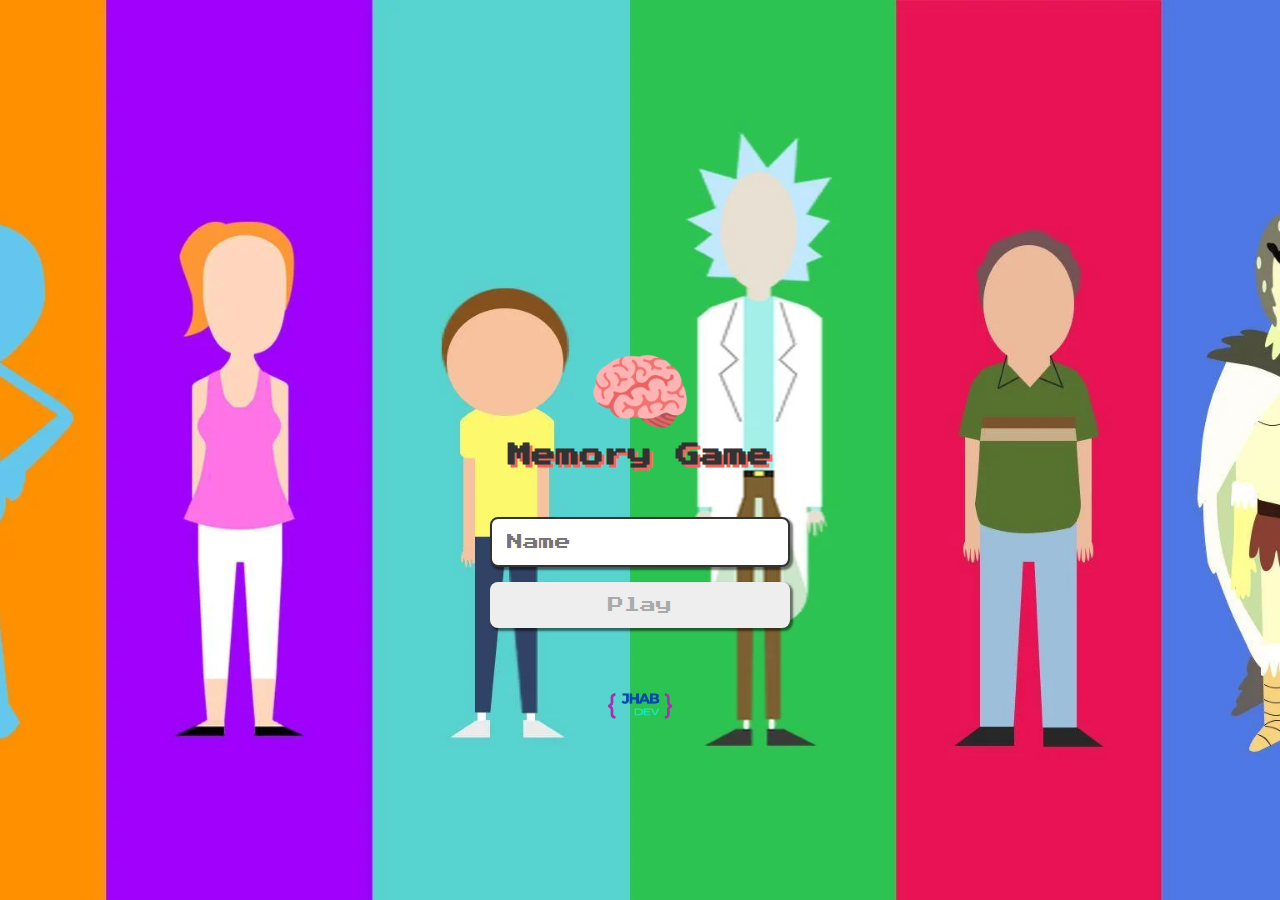
==== index.html @ a0d17a8e "first ship v1.0" ====
<!DOCTYPE html>
<html lang="en">
<head>
    <meta charset="UTF-8">
    <meta name="viewport" content="width=device-width, initial-scale=1.0">

    <link rel="stylesheet" href="./src/css/reset.css">
    <link rel="stylesheet" href="./src/css/login.css">
    <link rel="shortcut icon" href="./src/images/favicon.ico" type="image/x-icon">

    <title>Memory Game - Rick and Morty</title>
</head>
<body>
    <form action="" class="login-form">
        <div class="login-header">
            <img class="dev-logo" src="./src/images/jhab-dev-logo.png" alt="jhab-dev-logo">
            <img class="img-brain" src="./src/images/brain.png" alt="brain-icon">
            <h1>Memory Game</h1>
        </div>
        
        <input type="text" placeholder="Name" class="login-input">
        <button type="submit" class="login-btn-submit" disabled>Play</button>
    </form>

</body>
<script src="./src/js/login.js"></script>
</html>
---- src/css/login.css ----
body {
    background: url(../images/wallpaper-rickmorty.webp) no-repeat center;
    background-size: cover;
}

.login-form {
    display: flex;
    flex-direction: column;
    align-items: center;
    height: 100vh;
    justify-content: center;
}

.login-header {
    display: flex;
    align-items: center;
    flex-direction: column;
    justify-content: center;
    margin-bottom: 50px;
}

.img-brain {
    width: 100px;
}

.dev-logo {
    width: 70px;
    position: relative;
    top: 400px;
}

.login-header h1 {
    color: #333;
    font-size: 1.5em;
    text-shadow: 3px 3px #EE665C;
    text-align: center;
}

.login-input {
    border: 2px solid #333;
    border-radius: 8px;
    color: #333;
    font-size: 1em;
    margin-bottom: 15px;
    max-width: 300px;
    width: 90%;
    outline: none;
    padding: 15px;
    box-shadow: 2px 2px 2px 1px rgba(0, 0, 0, .5);
    text-transform: capitalize;
}

.login-btn-submit {
    background-color: #EE665C;
    border-radius: 8px;
    color: #FFF;
    cursor: pointer;
    font-size: 1em;
    padding: 15px;
    max-width: 300px;
    width: 90%;
    box-shadow: 2px 2px 2px 1px rgba(0, 0, 0, .5);
}

.login-btn-submit:disabled {
    background-color: #EEE;
    color: #AAA;
    cursor: auto;
}
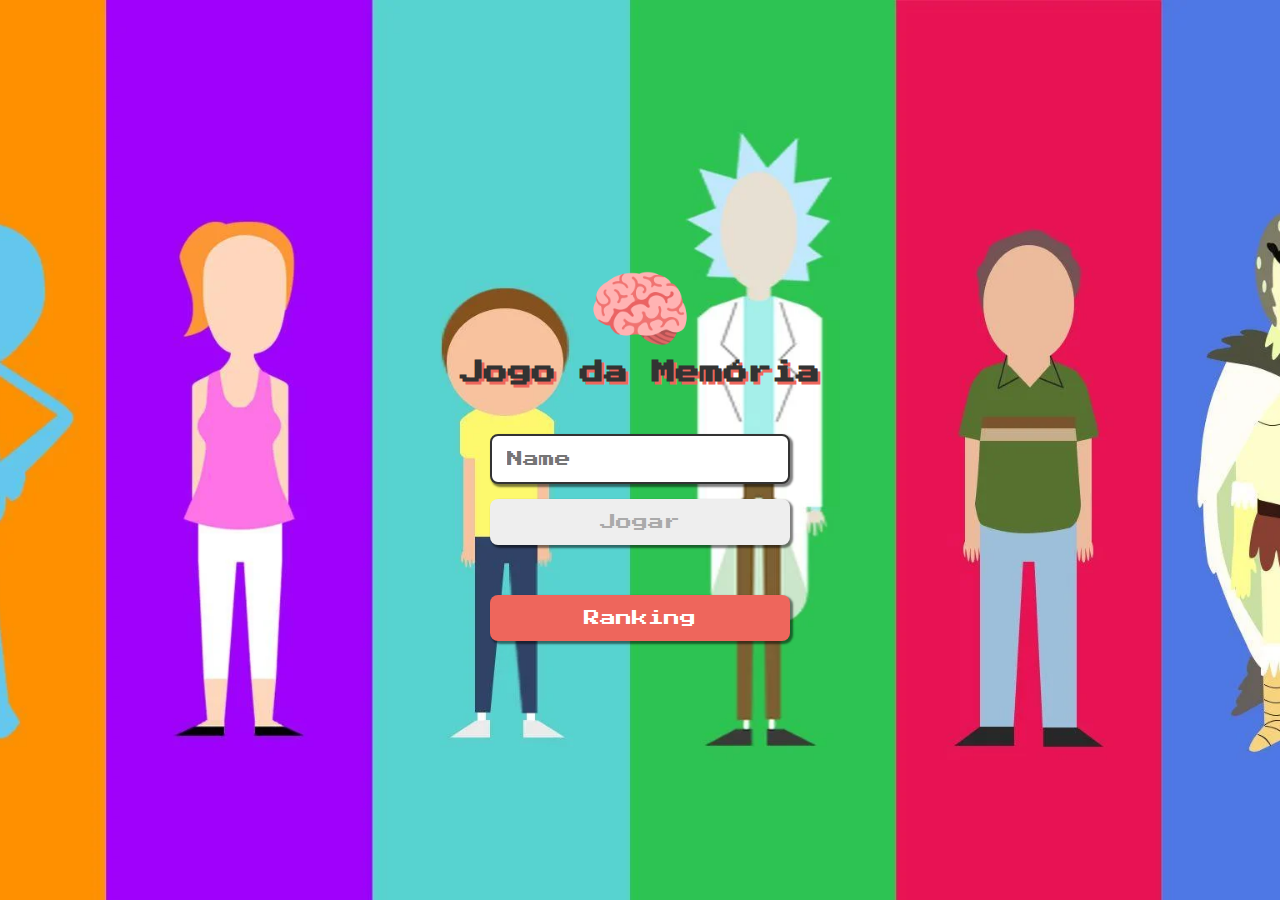
==== commit 1ff64623: "feat(code): README. Added score page, scores is saved in localstorage tof orma ranking to compete. A" ====
--- a/index.html
+++ b/index.html
@@ -1,27 +1,37 @@
 <!DOCTYPE html>
-<html lang="en">
-<head>
-    <meta charset="UTF-8">
-    <meta name="viewport" content="width=device-width, initial-scale=1.0">
+<html lang="pt-br">
+  <head>
+    <meta charset="UTF-8" />
+    <meta name="viewport" content="width=device-width, initial-scale=1.0" />
 
-    <link rel="stylesheet" href="./src/css/reset.css">
-    <link rel="stylesheet" href="./src/css/login.css">
-    <link rel="shortcut icon" href="./src/images/favicon.ico" type="image/x-icon">
+    <link rel="stylesheet" href="./src/css/reset.css" />
+    <link rel="stylesheet" href="./src/css/login.css" />
+    <link
+      rel="shortcut icon"
+      href="./src/images/favicon.ico"
+      type="image/x-icon"
+    />
 
-    <title>Memory Game - Rick and Morty</title>
-</head>
-<body>
-    <form action="" class="login-form">
+    <title>Jogo da Memória - Rick and Morty</title>
+  </head>
+  <body>
+    <div class="container">
+      <form action="" class="login-form">
         <div class="login-header">
-            <img class="dev-logo" src="./src/images/jhab-dev-logo.png" alt="jhab-dev-logo">
-            <img class="img-brain" src="./src/images/brain.png" alt="brain-icon">
-            <h1>Memory Game</h1>
+          <img
+            class="img-brain"
+            src="./src/images/brain.png"
+            alt="brain-icon"
+          />
+          <h1>Jogo da Memória</h1>
         </div>
-        
-        <input type="text" placeholder="Name" class="login-input">
-        <button type="submit" class="login-btn-submit" disabled>Play</button>
-    </form>
 
-</body>
-<script src="./src/js/login.js"></script>
-</html>+        <input type="text" placeholder="Name" class="login-input" />
+        <button type="submit" class="login-btn-submit" disabled>Jogar</button>
+      </form>
+
+      <button type="button" class="btn-score">Ranking</button>
+    </div>
+  </body>
+  <script src="./src/js/login.js"></script>
+</html>
--- a/src/css/login.css
+++ b/src/css/login.css
@@ -1,69 +1,90 @@
 body {
-    background: url(../images/wallpaper-rickmorty.webp) no-repeat center;
-    background-size: cover;
+  background: url(../images/wallpaper-rickmorty.webp) no-repeat center;
+  background-size: cover;
+  height: 100vh;
+  width: 100vw;
+  display: flex;
+  align-items: center;
+  justify-content: center;
+}
+
+.container {
+  display: flex;
+  flex-direction: column;
+  align-items: center;
+  justify-content: center;
+  height: 100%;
+  width: 100%;
+  max-width: 500px;
+  gap: 50px;
 }
 
 .login-form {
-    display: flex;
-    flex-direction: column;
-    align-items: center;
-    height: 100vh;
-    justify-content: center;
+  display: flex;
+  flex-direction: column;
+  align-items: center;
+  justify-content: center;
 }
 
 .login-header {
-    display: flex;
-    align-items: center;
-    flex-direction: column;
-    justify-content: center;
-    margin-bottom: 50px;
+  display: flex;
+  align-items: center;
+  flex-direction: column;
+  justify-content: center;
+  margin-bottom: 50px;
 }
 
 .img-brain {
-    width: 100px;
-}
-
-.dev-logo {
-    width: 70px;
-    position: relative;
-    top: 400px;
+  width: 100px;
 }
 
 .login-header h1 {
-    color: #333;
-    font-size: 1.5em;
-    text-shadow: 3px 3px #EE665C;
-    text-align: center;
+  color: #333;
+  font-size: 1.5em;
+  text-shadow: 3px 3px #ee665c;
+  text-align: center;
 }
 
 .login-input {
-    border: 2px solid #333;
-    border-radius: 8px;
-    color: #333;
-    font-size: 1em;
-    margin-bottom: 15px;
-    max-width: 300px;
-    width: 90%;
-    outline: none;
-    padding: 15px;
-    box-shadow: 2px 2px 2px 1px rgba(0, 0, 0, .5);
-    text-transform: capitalize;
+  border: 2px solid #333;
+  border-radius: 8px;
+  color: #333;
+  font-size: 1em;
+  margin-bottom: 15px;
+  max-width: 300px;
+  width: 90%;
+  outline: none;
+  padding: 15px;
+  box-shadow: 2px 2px 2px 1px rgba(0, 0, 0, 0.5);
+  text-transform: capitalize;
 }
 
 .login-btn-submit {
-    background-color: #EE665C;
-    border-radius: 8px;
-    color: #FFF;
-    cursor: pointer;
-    font-size: 1em;
-    padding: 15px;
-    max-width: 300px;
-    width: 90%;
-    box-shadow: 2px 2px 2px 1px rgba(0, 0, 0, .5);
+  background-color: #ee665c;
+  border-radius: 8px;
+  color: #fff;
+  cursor: pointer;
+  font-size: 1em;
+  padding: 15px;
+  max-width: 300px;
+  width: 90%;
+  box-shadow: 2px 2px 2px 1px rgba(0, 0, 0, 0.5);
 }
 
 .login-btn-submit:disabled {
-    background-color: #EEE;
-    color: #AAA;
-    cursor: auto;
-}+  background-color: #eee;
+  color: #aaa;
+  cursor: auto;
+}
+
+.btn-score {
+  background-color: #ee665c;
+  border-radius: 8px;
+  color: #fff;
+  cursor: pointer;
+  font-size: 1em;
+  padding: 15px;
+  max-width: 300px;
+  width: 90%;
+  box-shadow: 2px 2px 2px 1px rgba(0, 0, 0, 0.5);
+}
